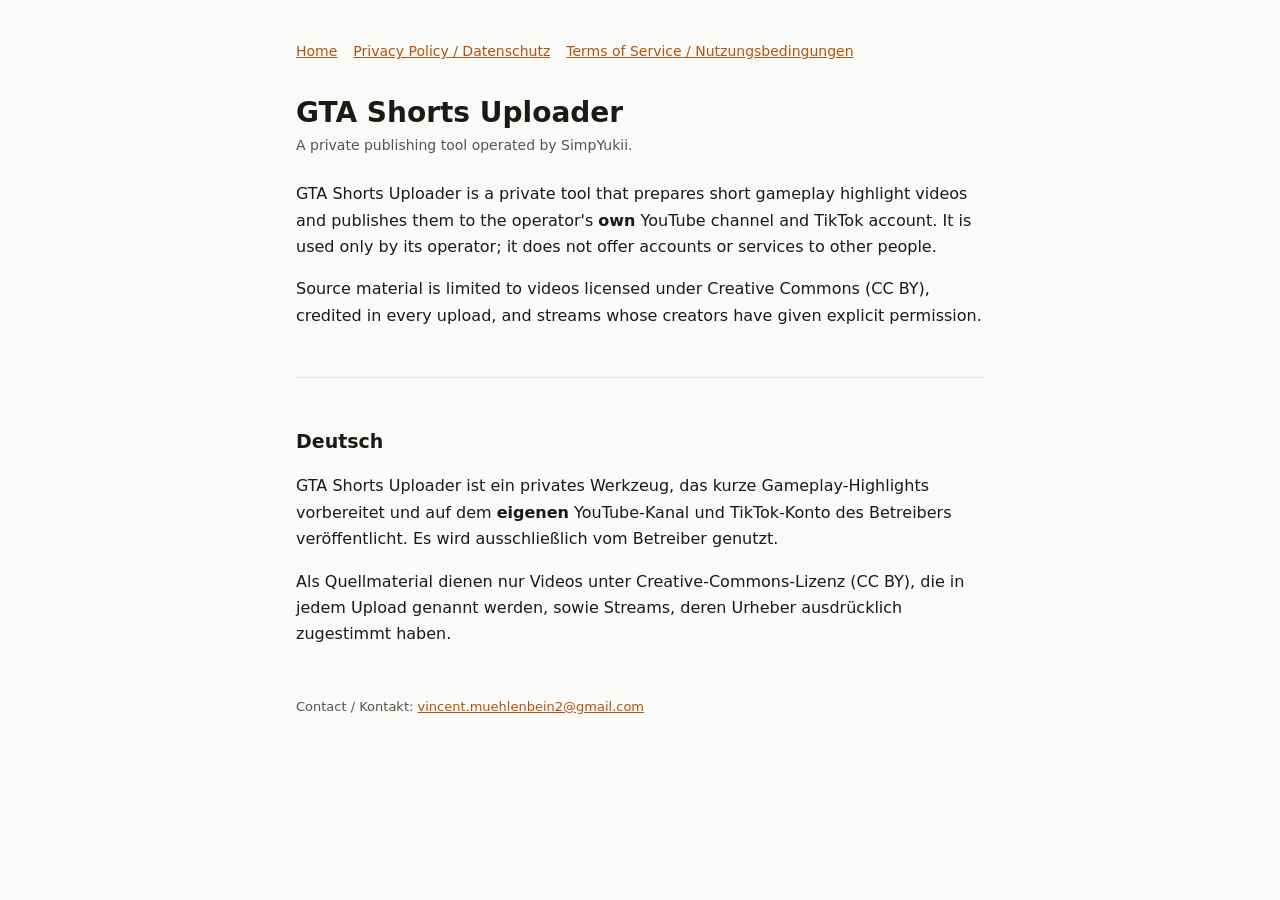
==== index.html @ 604f1b2f "Startseite, Datenschutzerklärung und Nutzungsbedingungen Co-Authored-By: Claude Opus 5.5 <noreply@an" ====
<!doctype html>
<html lang="en"><head><meta charset="utf-8"><meta name="viewport" content="width=device-width,initial-scale=1">
<title>GTA Shorts Uploader</title><link rel="stylesheet" href="/style.css"></head>
<body><main><nav><a href="/">Home</a><a href="/privacy.html">Privacy Policy / Datenschutz</a><a href="/terms.html">Terms of Service / Nutzungsbedingungen</a></nav>

<h1>GTA Shorts Uploader</h1>
<p class="meta">A private publishing tool operated by SimpYukii.</p>
<p>GTA Shorts Uploader is a private tool that prepares short gameplay highlight videos and publishes them to the operator's <strong>own</strong> YouTube channel and TikTok account. It is used only by its operator; it does not offer accounts or services to other people.</p>
<p>Source material is limited to videos licensed under Creative Commons (CC BY), credited in every upload, and streams whose creators have given explicit permission.</p>
<hr>
<h2>Deutsch</h2>
<p>GTA Shorts Uploader ist ein privates Werkzeug, das kurze Gameplay-Highlights vorbereitet und auf dem <strong>eigenen</strong> YouTube-Kanal und TikTok-Konto des Betreibers veröffentlicht. Es wird ausschließlich vom Betreiber genutzt.</p>
<p>Als Quellmaterial dienen nur Videos unter Creative-Commons-Lizenz (CC BY), die in jedem Upload genannt werden, sowie Streams, deren Urheber ausdrücklich zugestimmt haben.</p>

<footer>Contact / Kontakt: <a href="mailto:vincent.muehlenbein2@gmail.com">vincent.muehlenbein2@gmail.com</a></footer>
</main></body></html>
---- style.css ----
:root{--bg:#fafaf9;--fg:#1c1917;--muted:#57534e;--line:#e7e5e4;--accent:#b45309}
@media (prefers-color-scheme:dark){:root{--bg:#141210;--fg:#f5f5f4;--muted:#a8a29e;--line:#2e2a27;--accent:#f59e0b}}
*{box-sizing:border-box}
body{margin:0;background:var(--bg);color:var(--fg);font:16px/1.65 system-ui,-apple-system,"Segoe UI",sans-serif}
main{max-width:720px;margin:0 auto;padding:40px 16px 64px}
nav{display:flex;gap:16px;flex-wrap:wrap;font-size:14px;margin-bottom:32px}
a{color:var(--accent)}
h1{font-size:28px;line-height:1.25;margin:0 0 4px}
h2{font-size:19px;margin:32px 0 8px}
.meta{color:var(--muted);font-size:14px;margin:0 0 24px}
hr{border:0;border-top:1px solid var(--line);margin:48px 0}
footer{color:var(--muted);font-size:13px;margin-top:48px}
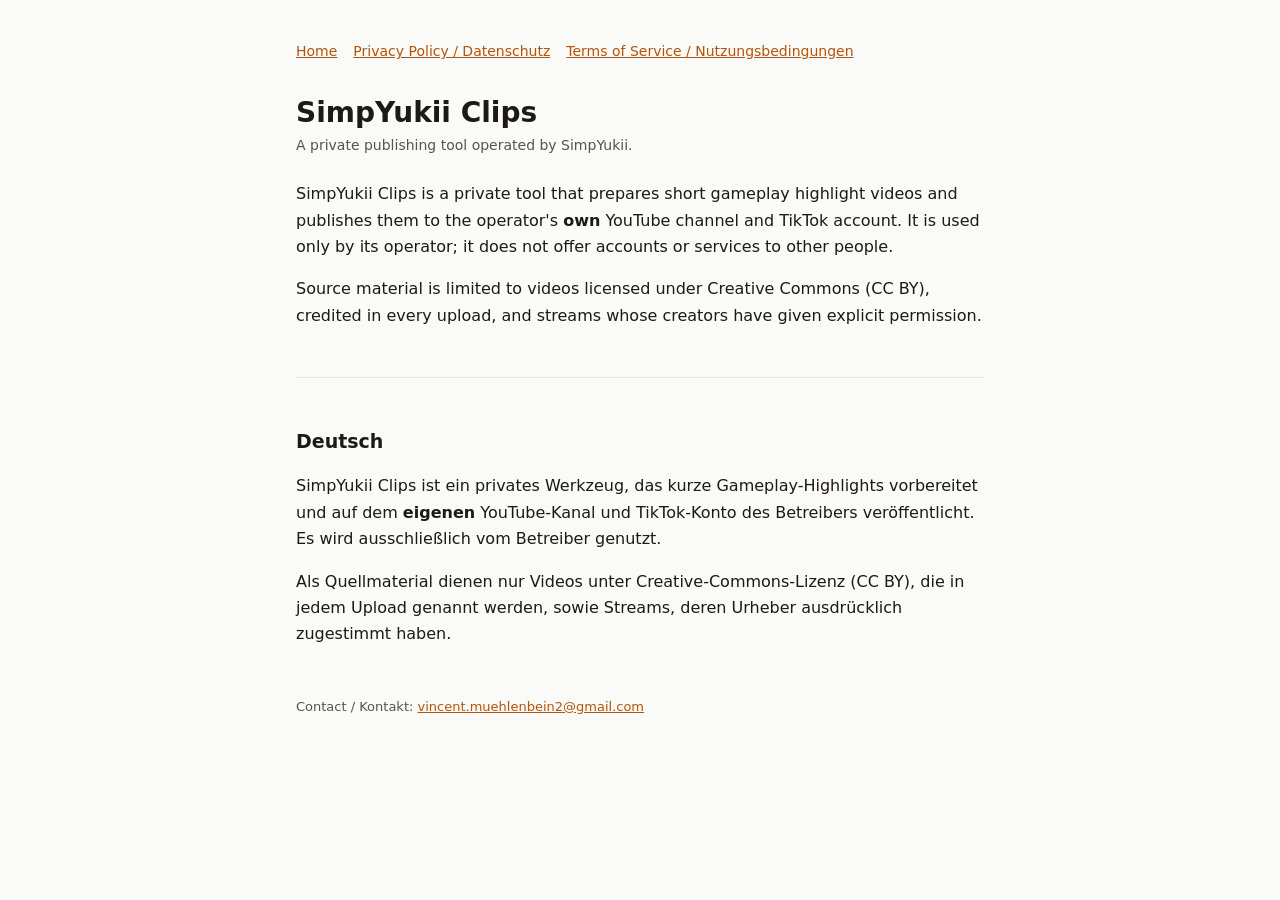
==== commit 425ced53: "App-Name vereinheitlicht (SimpYukii Clips), App-Icon Co-Authored-By: Claude Opus 5.5 <noreply@anthro" ====
--- a/index.html
+++ b/index.html
@@ -1,15 +1,15 @@
 <!doctype html>
 <html lang="en"><head><meta charset="utf-8"><meta name="viewport" content="width=device-width,initial-scale=1">
-<title>GTA Shorts Uploader</title><link rel="stylesheet" href="/style.css"></head>
+<title>SimpYukii Clips</title><link rel="stylesheet" href="/style.css"></head>
 <body><main><nav><a href="/">Home</a><a href="/privacy.html">Privacy Policy / Datenschutz</a><a href="/terms.html">Terms of Service / Nutzungsbedingungen</a></nav>
 
-<h1>GTA Shorts Uploader</h1>
+<h1>SimpYukii Clips</h1>
 <p class="meta">A private publishing tool operated by SimpYukii.</p>
-<p>GTA Shorts Uploader is a private tool that prepares short gameplay highlight videos and publishes them to the operator's <strong>own</strong> YouTube channel and TikTok account. It is used only by its operator; it does not offer accounts or services to other people.</p>
+<p>SimpYukii Clips is a private tool that prepares short gameplay highlight videos and publishes them to the operator's <strong>own</strong> YouTube channel and TikTok account. It is used only by its operator; it does not offer accounts or services to other people.</p>
 <p>Source material is limited to videos licensed under Creative Commons (CC BY), credited in every upload, and streams whose creators have given explicit permission.</p>
 <hr>
 <h2>Deutsch</h2>
-<p>GTA Shorts Uploader ist ein privates Werkzeug, das kurze Gameplay-Highlights vorbereitet und auf dem <strong>eigenen</strong> YouTube-Kanal und TikTok-Konto des Betreibers veröffentlicht. Es wird ausschließlich vom Betreiber genutzt.</p>
+<p>SimpYukii Clips ist ein privates Werkzeug, das kurze Gameplay-Highlights vorbereitet und auf dem <strong>eigenen</strong> YouTube-Kanal und TikTok-Konto des Betreibers veröffentlicht. Es wird ausschließlich vom Betreiber genutzt.</p>
 <p>Als Quellmaterial dienen nur Videos unter Creative-Commons-Lizenz (CC BY), die in jedem Upload genannt werden, sowie Streams, deren Urheber ausdrücklich zugestimmt haben.</p>
 
 <footer>Contact / Kontakt: <a href="mailto:vincent.muehlenbein2@gmail.com">vincent.muehlenbein2@gmail.com</a></footer>
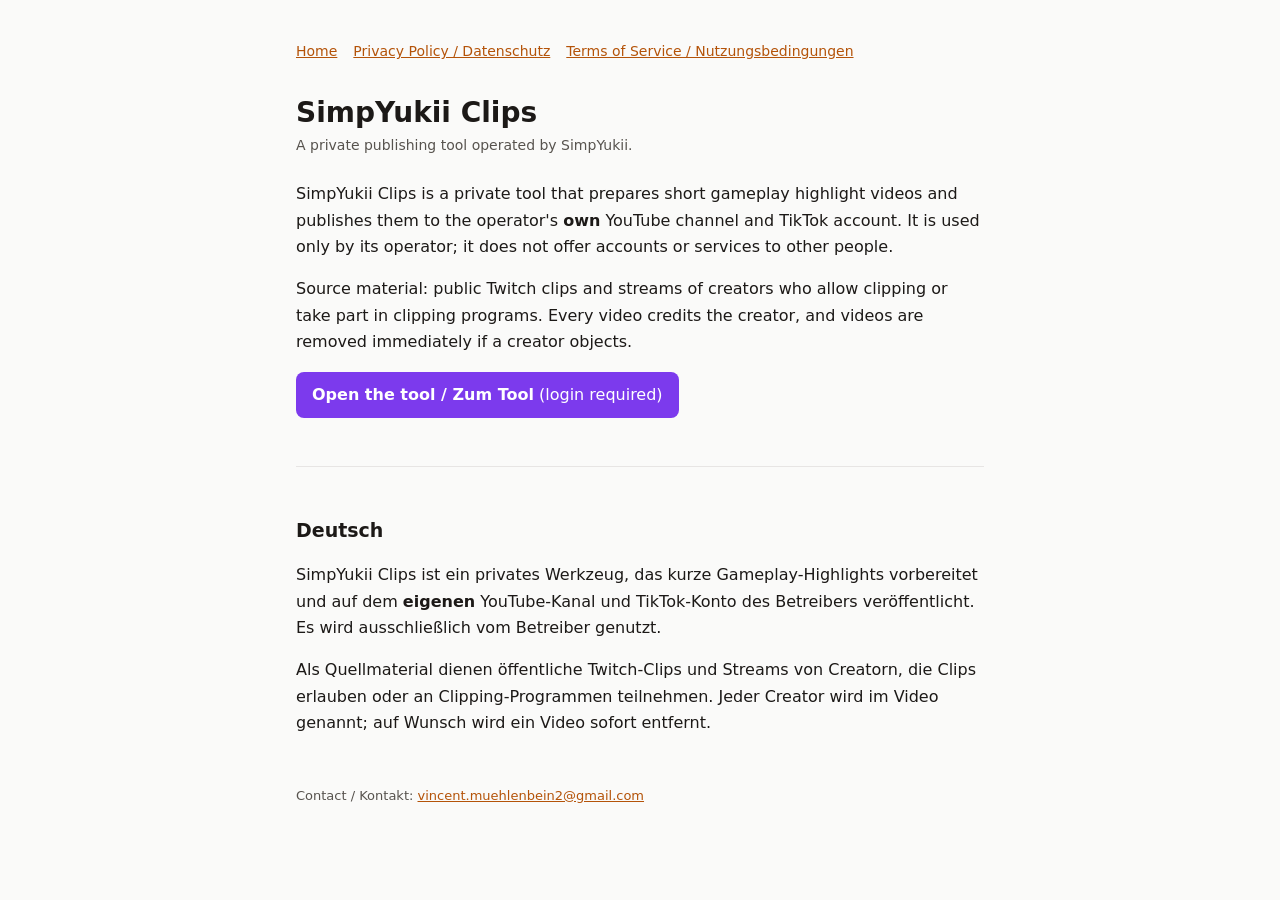
==== commit c604fdec: "Startseite: Quellen aktualisiert, Knopf zum Tool (für das TikTok-Demo-Video) Co-Authored-By: Claude " ====
--- a/index.html
+++ b/index.html
@@ -6,11 +6,12 @@
 <h1>SimpYukii Clips</h1>
 <p class="meta">A private publishing tool operated by SimpYukii.</p>
 <p>SimpYukii Clips is a private tool that prepares short gameplay highlight videos and publishes them to the operator's <strong>own</strong> YouTube channel and TikTok account. It is used only by its operator; it does not offer accounts or services to other people.</p>
-<p>Source material is limited to videos licensed under Creative Commons (CC BY), credited in every upload, and streams whose creators have given explicit permission.</p>
+<p>Source material: public Twitch clips and streams of creators who allow clipping or take part in clipping programs. Every video credits the creator, and videos are removed immediately if a creator objects.</p>
+<p><a class="btn" href="https://2-31-112-199.sslip.io/" style="display:inline-block;padding:10px 16px;border-radius:8px;background:#7c3aed;color:#fff;text-decoration:none"><b>Open the tool / Zum Tool</b> (login required)</a></p>
 <hr>
 <h2>Deutsch</h2>
 <p>SimpYukii Clips ist ein privates Werkzeug, das kurze Gameplay-Highlights vorbereitet und auf dem <strong>eigenen</strong> YouTube-Kanal und TikTok-Konto des Betreibers veröffentlicht. Es wird ausschließlich vom Betreiber genutzt.</p>
-<p>Als Quellmaterial dienen nur Videos unter Creative-Commons-Lizenz (CC BY), die in jedem Upload genannt werden, sowie Streams, deren Urheber ausdrücklich zugestimmt haben.</p>
+<p>Als Quellmaterial dienen öffentliche Twitch-Clips und Streams von Creatorn, die Clips erlauben oder an Clipping-Programmen teilnehmen. Jeder Creator wird im Video genannt; auf Wunsch wird ein Video sofort entfernt.</p>
 
 <footer>Contact / Kontakt: <a href="mailto:vincent.muehlenbein2@gmail.com">vincent.muehlenbein2@gmail.com</a></footer>
 </main></body></html>
